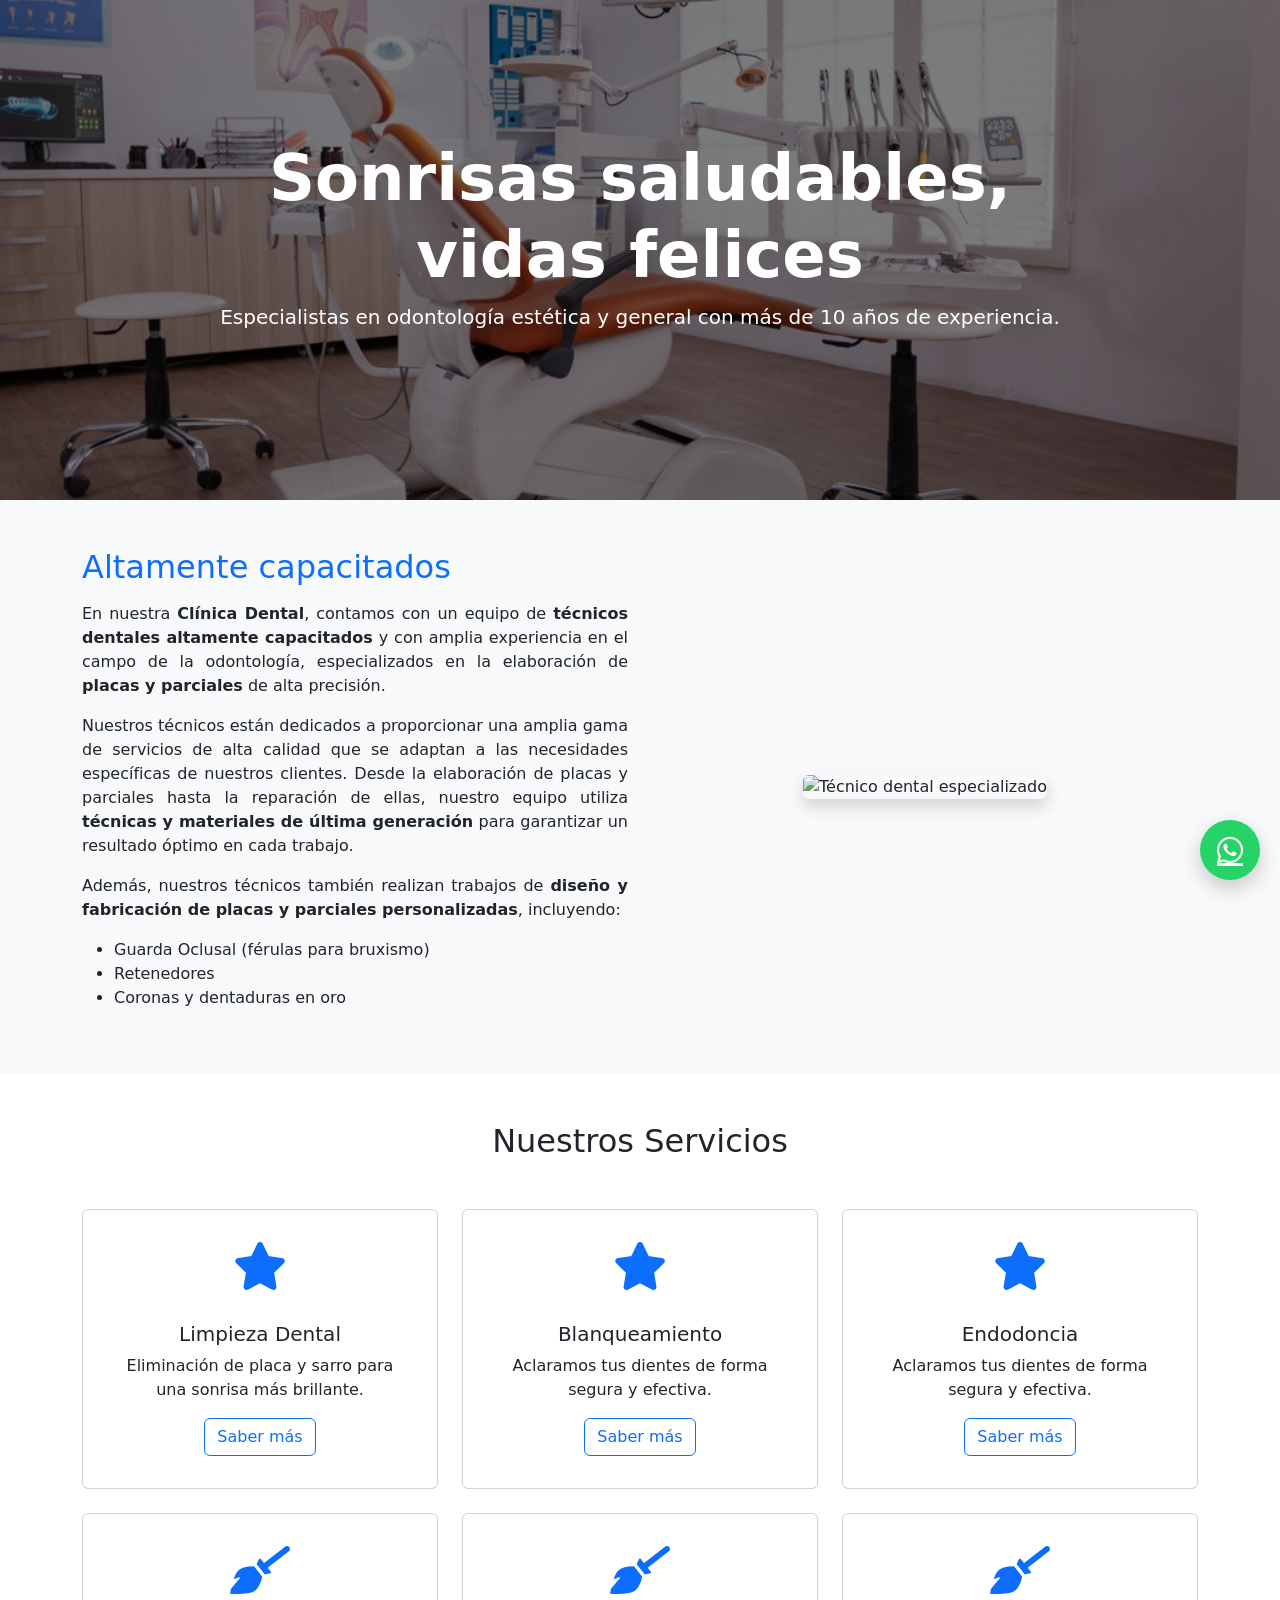
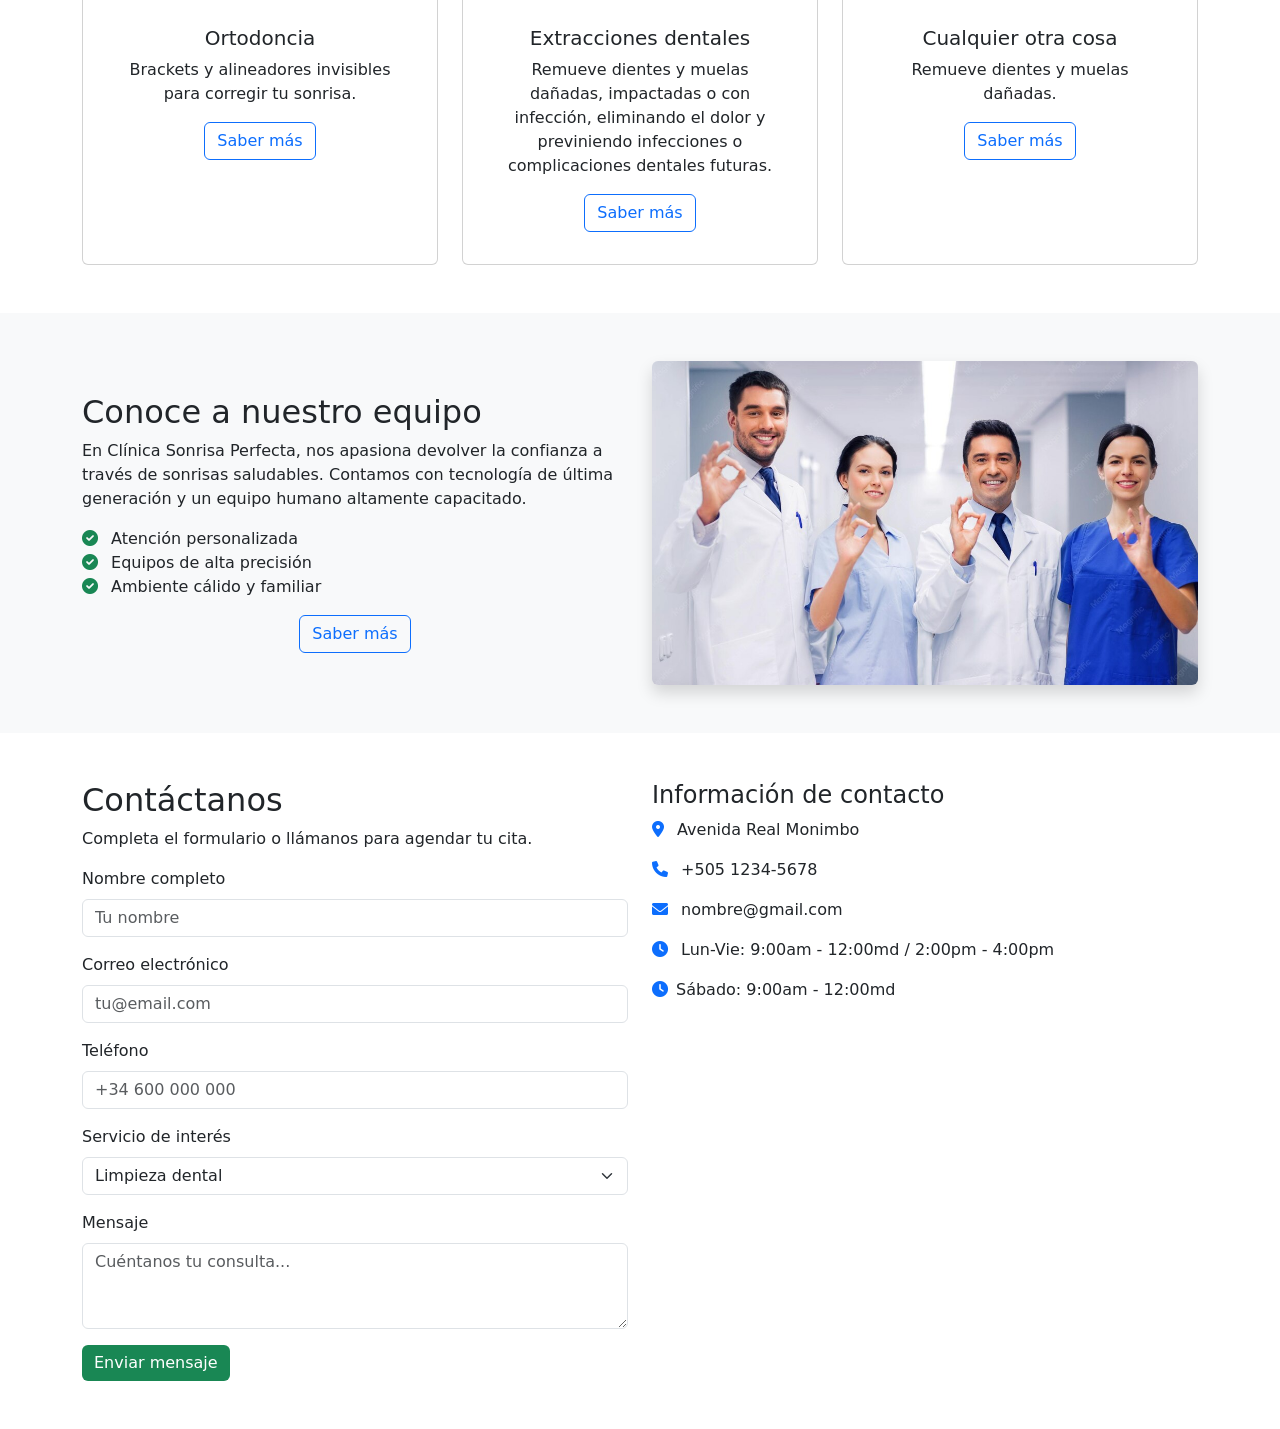
==== index.html @ 089aaba7 "Refactor BASE URL logic and add index.html file for main page structure" ====
<!DOCTYPE html>
<html lang="es">
<head>
    <meta charset="UTF-8" />
    <meta name="viewport" content="width=device-width, initial-scale=1.0" />
    <title>Clínica Dental Sonrisa Perfecta</title>
    <!-- Bootstrap 5 CSS -->
    <link href="https://cdn.jsdelivr.net/npm/bootstrap@5.3.0-alpha1/dist/css/bootstrap.min.css" rel="stylesheet" />
    <!-- Font Awesome (íconos) -->
    <link rel="stylesheet" href="https://cdnjs.cloudflare.com/ajax/libs/font-awesome/6.0.0/css/all.min.css" />
    <!-- Estilos personalizados -->
    <link rel="stylesheet" href="../assets/css/style.css">
    <script src="../assets/js/load-components.js"></script>
</head>
<body>

    <!-- ===== NAVBAR ===== -->
   <div id="navbar"></div>

    <!-- ===== HERO ===== -->
    <section class="hero text-center position-relative" style="
    background-image: url('../assets/img/banner2.jpg'); 
    background-size: cover; 
    background-position: center; 
    background-repeat: no-repeat; 
    padding: 140px 0;
    min-height: 500px;
">
    <!-- Overlay oscuro para que el texto se vea mejor -->
    <div class="position-absolute top-0 start-0 w-100 h-100" style="
        background: rgba(0, 0, 0, 0.5); 
        z-index: 1;
    "></div>
    
    <!-- Contenido (por encima del overlay) -->
    <div class="container position-relative" style="z-index: 2;">
        <h1 class="display-3 fw-bold text-white">Sonrisas saludables, <br>vidas felices</h1>
        <p class="lead text-white">Especialistas en odontología estética y general con más de 10 años de experiencia.</p>

        </div>
    </div>
</section>

   <section id="descripcion" class="py-5 bg-light">
    <div class="container">
        <div class="row align-items-center g-4">
            <!-- Columna izquierda: Descripción -->
            <div class="col-md-6">
                <h2 class="text-primary mb-3">Altamente capacitados</h2>
                <p style="text-align: justify;">
                    En nuestra <strong>Clínica Dental</strong>, contamos con un equipo de 
                    <strong>técnicos dentales altamente capacitados</strong> y con amplia experiencia 
                    en el campo de la odontología, especializados en la elaboración de 
                    <strong>placas y parciales</strong> de alta precisión.
                </p>
                <p style="text-align: justify;">
                    Nuestros técnicos están dedicados a proporcionar una amplia gama de servicios de alta calidad 
                    que se adaptan a las necesidades específicas de nuestros clientes. Desde la elaboración de 
                    placas y parciales hasta la reparación de ellas, nuestro equipo utiliza 
                    <strong>técnicas y materiales de última generación</strong> para garantizar un resultado óptimo 
                    en cada trabajo.
                </p>
                <p style="text-align: justify;">
                    Además, nuestros técnicos también realizan trabajos de <strong>diseño y fabricación de placas y 
                    parciales personalizadas</strong>, incluyendo:
                </p>
                <ul>
                    <li>Guarda Oclusal (férulas para bruxismo)</li>
                    <li>Retenedores</li>
                    <li>Coronas y dentaduras en oro</li>
                </ul>
            </div>

            <!-- Columna derecha: Imagen -->
            <div class="col-md-6 text-center">
                <img src="../assets/img/descripcion.jpg" 
                     class="img-fluid rounded shadow" 
                     alt="Técnico dental especializado" />
            </div>
        </div>
    </div>
</section>

    <!-- ===== SERVICIOS ===== -->
    <section id="servicios" class="py-5">
        <div class="container">
            <h2 class="text-center mb-5">Nuestros Servicios</h2>
            <div class="row g-4">
                <!-- Tarjeta 1 -->
                <div class="col-md-4">
                    <div class="card card-service h-100 text-center p-3">
                        <i class="fas fa-star fa-3x text-primary my-3"></i>
                        <div class="card-body">
                            <h5 class="card-title">Limpieza Dental</h5>
                            <p class="card-text">Eliminación de placa y sarro para una sonrisa más brillante.</p>
                            <a href="servicios/limpiezaDental.html" class="btn btn-outline-primary">Saber más</a>
                        </div>
                    </div>
                </div>
                <!-- Tarjeta 2 -->
                <div class="col-md-4">
                    <div class="card card-service h-100 text-center p-3">
                        <i class="fas fa-star fa-3x text-primary my-3"></i>
                        <div class="card-body">
                            <h5 class="card-title">Blanqueamiento</h5>
                            <p class="card-text">Aclaramos tus dientes de forma segura y efectiva.</p>
                            <a href="servicios/blanqueamiento.html" class="btn btn-outline-primary">Saber más</a>
                        </div>
                    </div>
                </div>

                <div class="col-md-4">
                    <div class="card card-service h-100 text-center p-3">
                        <i class="fas fa-star fa-3x text-primary my-3"></i>
                        <div class="card-body">
                            <h5 class="card-title">Endodoncia</h5>
                            <p class="card-text">Aclaramos tus dientes de forma segura y efectiva.</p>
                            <a href="servicios/endodoncia.html" class="btn btn-outline-primary">Saber más</a>
                        </div>
                    </div>
                </div>
                <!-- Tarjeta 3 -->
                <div class="col-md-4">
                    <div class="card card-service h-100 text-center p-3">
                        <i class="fas fa-broom fa-3x text-primary my-3"></i>
                        <div class="card-body">
                            <h5 class="card-title">Ortodoncia</h5>
                            <p class="card-text">Brackets y alineadores invisibles para corregir tu sonrisa.</p>
                            <a href="servicios/ortodoncia.html" class="btn btn-outline-primary">Saber más</a>
                        </div>
                    </div>
                </div>
                <!-- Puedes agregar más tarjetas (implantes, endodoncia, etc.) -->
                 <div class="col-md-4">
                    <div class="card card-service h-100 text-center p-3">
                        <i class="fas fa-broom fa-3x text-primary my-3"></i>
                        <div class="card-body">
                            <h5 class="card-title">Extracciones dentales</h5>
                            <p class="card-text">Remueve dientes y muelas dañadas, impactadas o con infección, eliminando el dolor y previniendo infecciones o complicaciones dentales futuras.</p>
                            <a href="#" class="btn btn-outline-primary">Saber más</a>
                        </div>
                    </div>
                </div>

                <div class="col-md-4">
                    <div class="card card-service h-100 text-center p-3">
                        <i class="fas fa-broom fa-3x text-primary my-3"></i>
                        <div class="card-body">
                            <h5 class="card-title">Cualquier otra cosa</h5>
                            <p class="card-text">Remueve dientes y muelas dañadas.</p>
                            <a href="#" class="btn btn-outline-primary">Saber más</a>
                        </div>
                    </div>
                </div>
            </div>
        </div>
    </section>

    <!-- ===== SOBRE NOSOTROS ===== -->
    <section id="nosotros" class="py-5 bg-light">
        <div class="container">
            <div class="row align-items-center">
                <div class="col-md-6">
                    <h2>Conoce a nuestro equipo</h2>
                    <p>En Clínica Sonrisa Perfecta, nos apasiona devolver la confianza a través de sonrisas saludables. Contamos con tecnología de última generación y un equipo humano altamente capacitado.</p>
                    <ul class="list-unstyled">
                        <li><i class="fas fa-check-circle text-success me-2"></i> Atención personalizada</li>
                        <li><i class="fas fa-check-circle text-success me-2"></i> Equipos de alta precisión</li>
                        <li><i class="fas fa-check-circle text-success me-2"></i> Ambiente cálido y familiar</li>
                    </ul>
                    
                    <div class="text-center">
                        <a href="nosotros/nosotros.html" class="btn btn-outline-primary">Saber más</a>
                    </div>   
                    
                </div>
                <div class="col-md-6">
                    <img src="../assets/img/Dentis team.jpg" class="img-fluid rounded shadow" alt="Equipo dental" />
                </div>
            </div>
        </div>
    </section>



    <!-- ===== CONTACTO Y CITAS ===== -->
    <section id="contacto" class="py-5">
        <div class="container">
            <div class="row">
                <div class="col-md-6">
                    <h2>Contáctanos</h2>
                    <p>Completa el formulario o llámanos para agendar tu cita.</p>
                    <form>
                        <div class="mb-3">
                            <label for="nombre" class="form-label">Nombre completo</label>
                            <input type="text" class="form-control" id="nombre" placeholder="Tu nombre" />
                        </div>
                        <div class="mb-3">
                            <label for="email" class="form-label">Correo electrónico</label>
                            <input type="email" class="form-control" id="email" placeholder="tu@email.com" />
                        </div>
                        <div class="mb-3">
                            <label for="telefono" class="form-label">Teléfono</label>
                            <input type="tel" class="form-control" id="telefono" placeholder="+34 600 000 000" />
                        </div>
                        <div class="mb-3">
                            <label for="servicio" class="form-label">Servicio de interés</label>
                            <select class="form-select" id="servicio">
                                <option>Limpieza dental</option>
                                <option>Blanqueamiento</option>
                                <option>Ortodoncia</option>
                                <option>Implantes</option>
                                <option>Otro</option>
                            </select>
                        </div>
                        <div class="mb-3">
                            <label for="mensaje" class="form-label">Mensaje</label>
                            <textarea class="form-control" id="mensaje" rows="3" placeholder="Cuéntanos tu consulta..."></textarea>
                        </div>
                        <button type="submit" class="btn btn-primary-custom">Enviar mensaje</button>
                    </form>
                </div>
                <div class="col-md-6">
                    <h4>Información de contacto</h4>
                    <p><i class="fas fa-map-marker-alt text-primary me-2"></i> Avenida Real Monimbo</p>
                    <p><i class="fas fa-phone text-primary me-2"></i> +505 1234-5678</p>
                    <p><i class="fas fa-envelope text-primary me-2"></i> nombre@gmail.com</p>
                    <p><i class="fas fa-clock text-primary me-2"></i> Lun-Vie: 9:00am - 12:00md / 2:00pm - 4:00pm</p>
                    <p><i class="fas fa-clock text-primary me-2"></i>Sábado: 9:00am - 12:00md</p>

                    <iframe 
                        src="https://www.google.com/maps/embed?pb=!1m18!1m12!1m3!1d3866.456789!2d-86.0940807!3d11.9674474!2m3!1f0!2f0!3f0!3m2!1i1024!2i768!4f13.1!3m3!1m2!1s0x8f74061d793049f9%3A0xfe5d6427e24a4baa!2sThe%20Tiangue%20Of%20Monimbo!5e0!3m2!1ses!2sni!4v1690000000000" 
                        width="100%" 
                        height="250" 
                        style="border:0;" 
                        allowfullscreen="" 
                        loading="lazy">
                    </iframe>
                </div>
            </div>
        </div>
    </section>

    <!-- ===== FOOTER ===== -->
    <div id="footer"></div>

   <a href="https://wa.me/50512345678" class="whatsapp-float" target="_blank" rel="noopener noreferrer" aria-label="Escribir por WhatsApp">
        <i class="fab fa-whatsapp"></i>
    </a>

    <!-- Cargamos los componentes -->
     <script src="../assets/js/load-components.js"></script>

    <!-- Bootstrap JS -->
    <script src="https://cdn.jsdelivr.net/npm/bootstrap@5.3.0-alpha1/dist/js/bootstrap.bundle.min.js"></script>
</body>

<!-- http://localhost/clinica_dental/html/index.html -->
</html>
---- assets/css/style.css ----
:root {
            --primary: #0d6efd;
            --secondary: #198754;
            --light-bg: #f8f9fa;
        }
        body {
            margin: 0;
            display: flex;
            flex-direction: column;
            min-height: 100vh;
        }
        main {
            flex: 1;
        }
        .btn-primary-custom {
            background-color: var(--secondary);
            color: #fff;
            border: none;
        }
        .btn-primary-custom:hover {
            background-color: #146c43;
            color: #fff;
        }
        .hero {
            background: linear-gradient(135deg, #e3f2fd, #bbdefb);
            padding: 80px 0;
        }
        .card-service {
            transition: transform 0.3s;
        }
        .card-service:hover {
            transform: translateY(-8px);
            box-shadow: 0 10px 20px rgba(0,0,0,0.1);
        }
        .testimonial-card {
            background: #fff;
            border-left: 5px solid var(--secondary);
        }
        footer {
            background: #0d6efd;
            color: #fff;
        }
        footer a {
            color: #fff;
            text-decoration: none;
        }
        footer a:hover {
            text-decoration: underline;
        }

        .whatsapp-float {
            position: fixed;
            right: 20px;
            bottom: 20px;
            width: 60px;
            height: 60px;
            background-color: #25d366;
            color: #fff;
            border-radius: 50%;
            display: flex;
            align-items: center;
            justify-content: center;
            font-size: 30px;
            box-shadow: 0 8px 20px rgba(0, 0, 0, 0.2);
            z-index: 9999;
            transition: transform 0.3s ease, box-shadow 0.3s ease;
        }

        .whatsapp-float:hover {
            color: #fff;
            transform: scale(1.08);
            box-shadow: 0 10px 25px rgba(0, 0, 0, 0.25);
        }

        @media (max-width: 576px) {
            .whatsapp-float {
                width: 55px;
                height: 55px;
                right: 15px;
                bottom: 15px;
                font-size: 26px;
            }
        }

          .hover-text-primary:hover {
        color: #0d6efd !important;
    }
    .hover-text-info:hover {
        color: #0dcaf0 !important;
    }
    .hover-opacity-100:hover {
        opacity: 1 !important;
    }
    .opacity-75 {
        opacity: 0.75;
    }

    @media (min-width: 992px){

    .navbar .dropdown:hover .dropdown-menu{

        display:block;
        margin-top:0;

    }

}
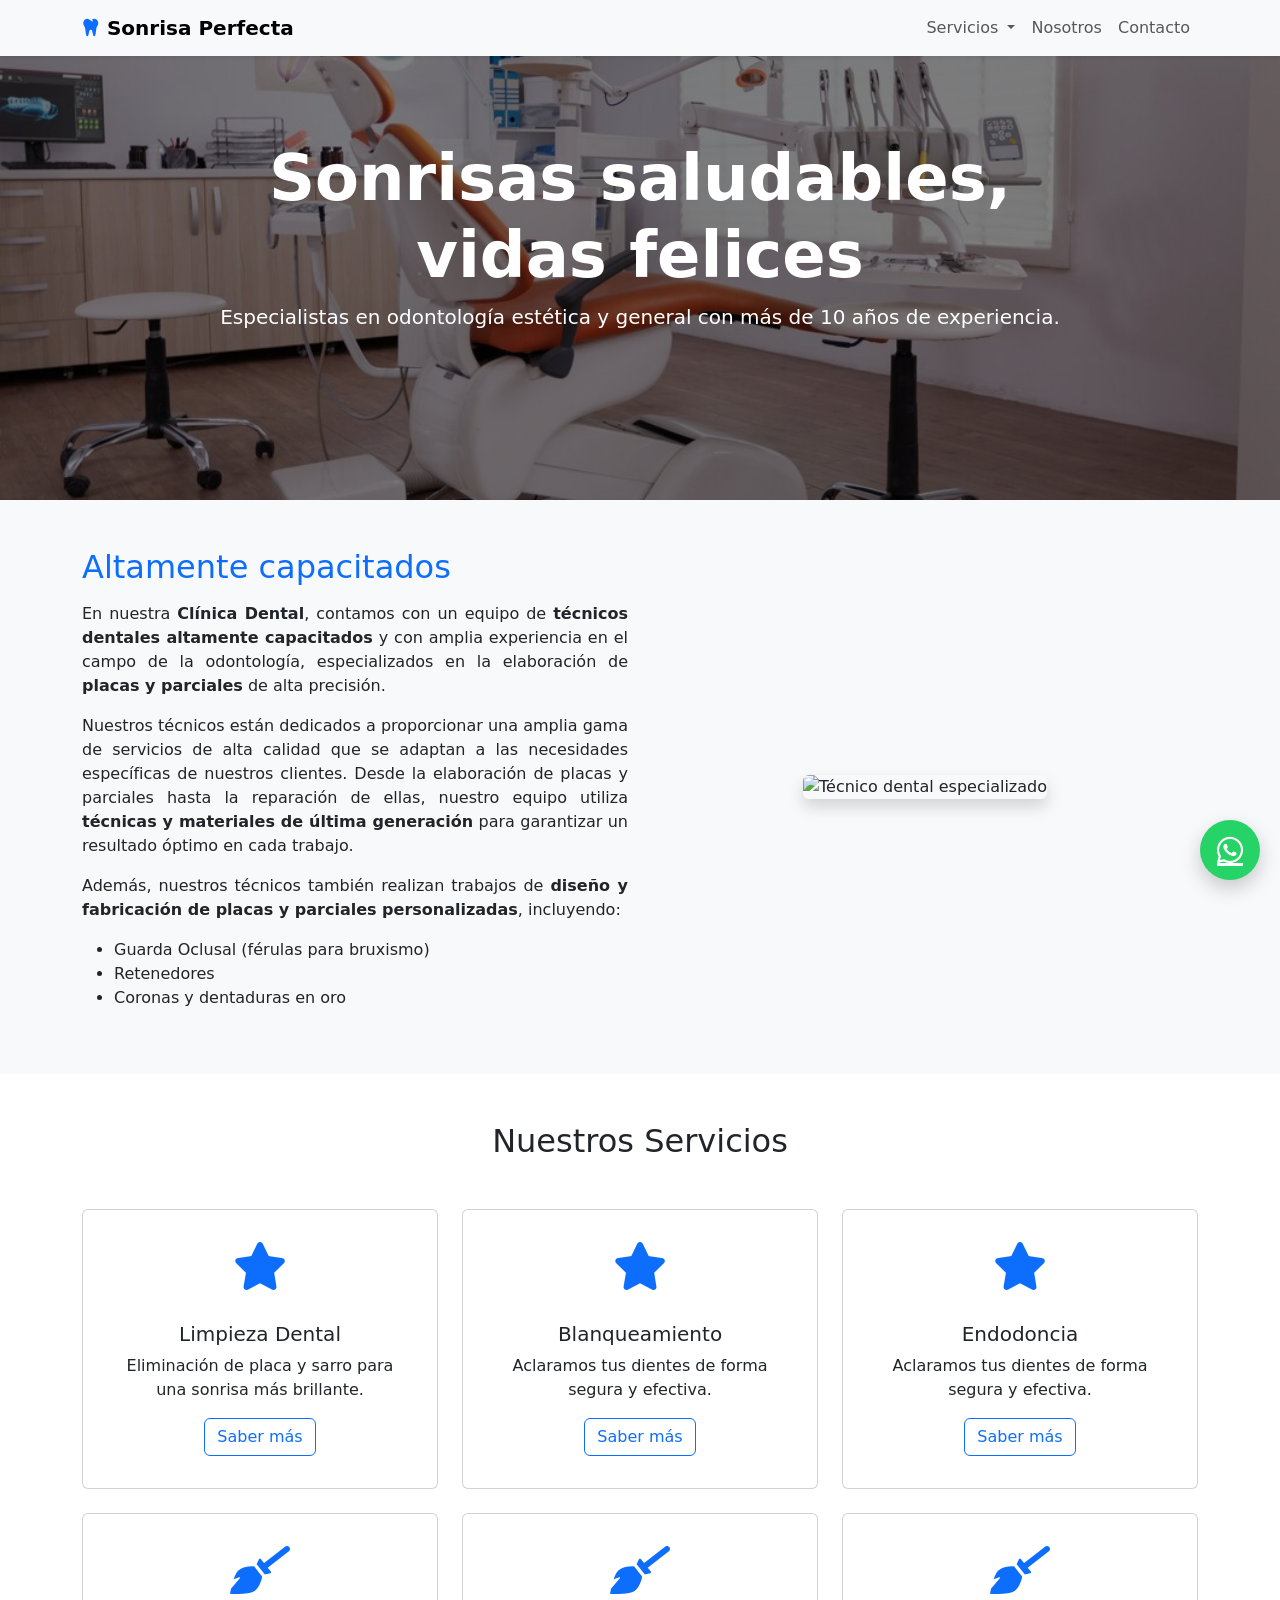
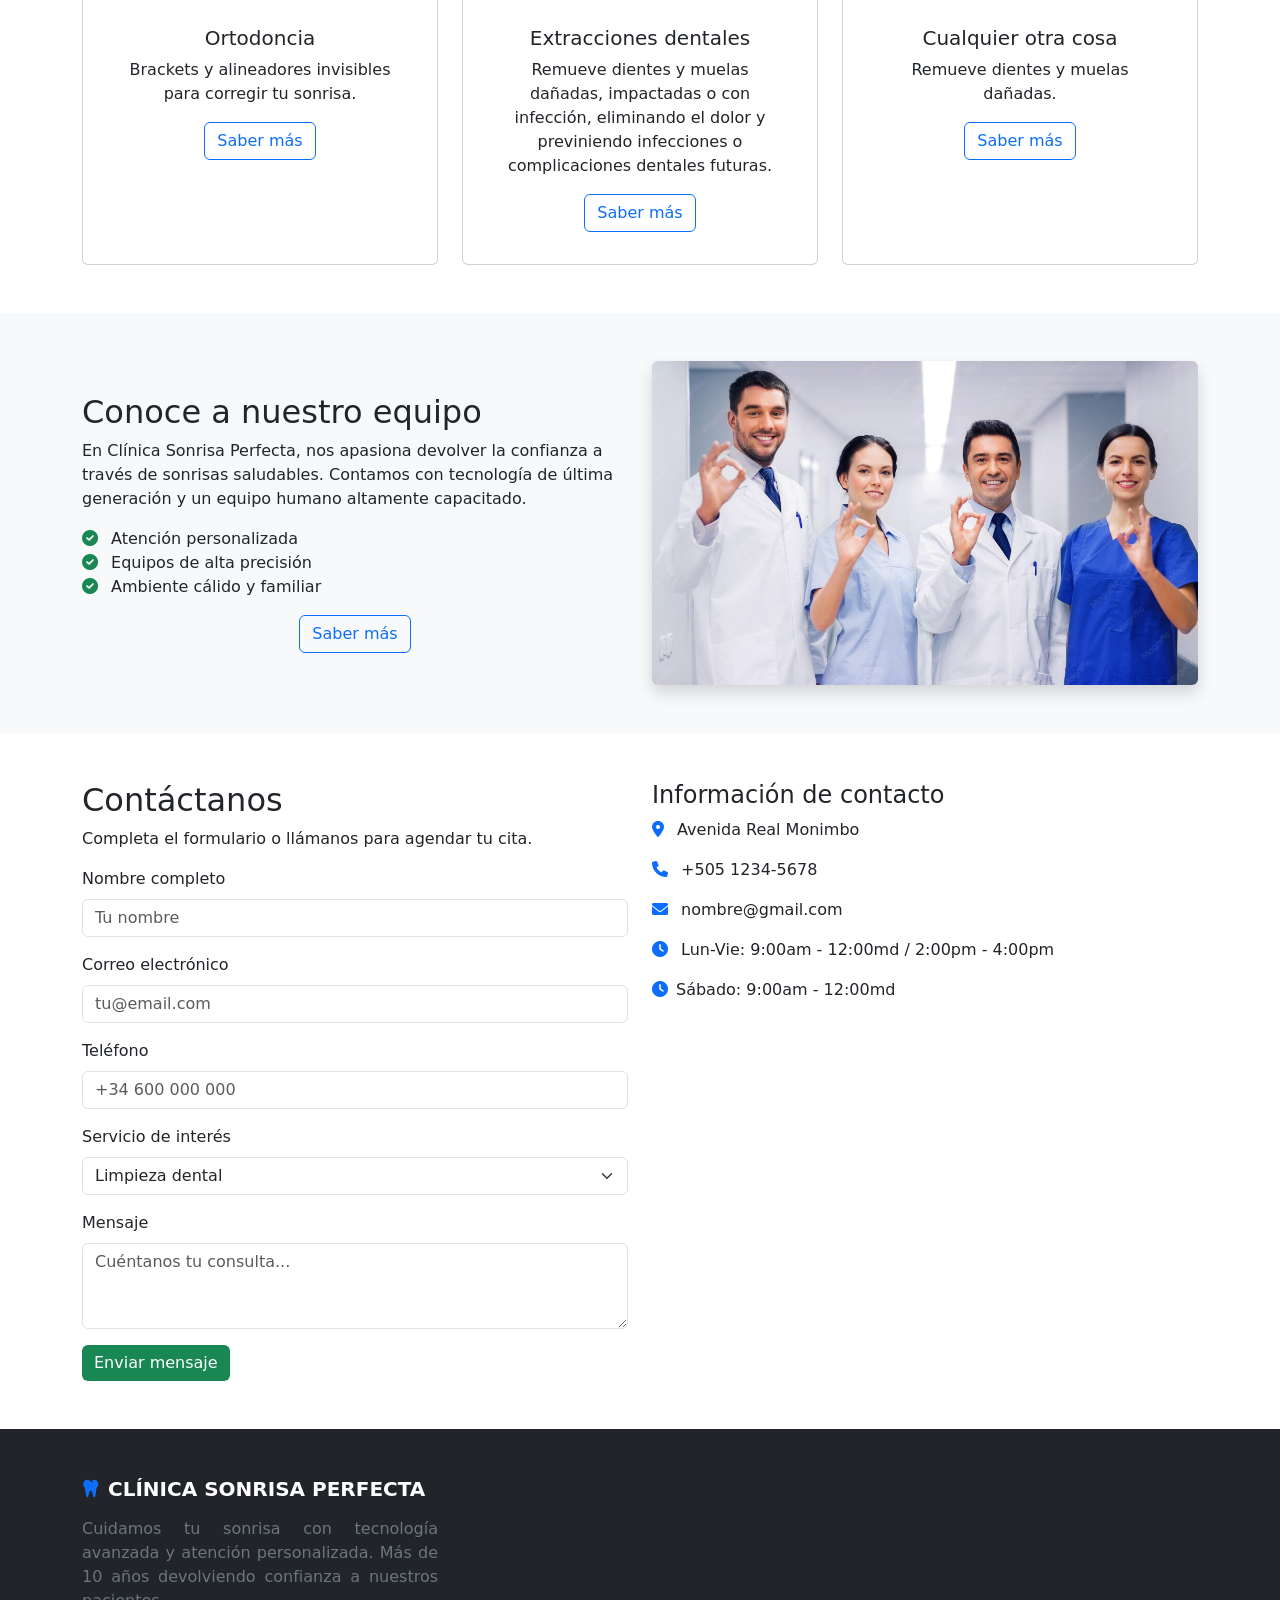
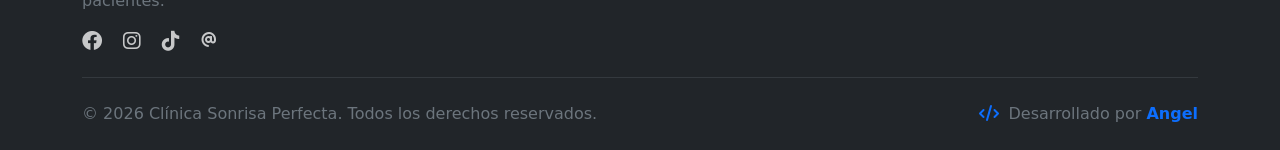
==== commit 890c9a9b: "Refactor project structure by removing old components and adding new dynamic navbar and footer" ====
--- a/index.html
+++ b/index.html
@@ -9,8 +9,8 @@
     <!-- Font Awesome (íconos) -->
     <link rel="stylesheet" href="https://cdnjs.cloudflare.com/ajax/libs/font-awesome/6.0.0/css/all.min.css" />
     <!-- Estilos personalizados -->
-    <link rel="stylesheet" href="../assets/css/style.css">
-    <script src="../assets/js/load-components.js"></script>
+    <link rel="stylesheet" href="assets/css/style.css">
+    
 </head>
 <body>
 
@@ -19,7 +19,7 @@
 
     <!-- ===== HERO ===== -->
     <section class="hero text-center position-relative" style="
-    background-image: url('../assets/img/banner2.jpg'); 
+    background-image: url('assets/img/banner2.jpg'); 
     background-size: cover; 
     background-position: center; 
     background-repeat: no-repeat; 
@@ -73,7 +73,7 @@
 
             <!-- Columna derecha: Imagen -->
             <div class="col-md-6 text-center">
-                <img src="../assets/img/descripcion.jpg" 
+                <img src="assets/img/descripcion.jpg" 
                      class="img-fluid rounded shadow" 
                      alt="Técnico dental especializado" />
             </div>
@@ -93,7 +93,7 @@
                         <div class="card-body">
                             <h5 class="card-title">Limpieza Dental</h5>
                             <p class="card-text">Eliminación de placa y sarro para una sonrisa más brillante.</p>
-                            <a href="servicios/limpiezaDental.html" class="btn btn-outline-primary">Saber más</a>
+                            <a href="html/servicios/limpiezaDental.html" class="btn btn-outline-primary">Saber más</a>
                         </div>
                     </div>
                 </div>
@@ -104,7 +104,7 @@
                         <div class="card-body">
                             <h5 class="card-title">Blanqueamiento</h5>
                             <p class="card-text">Aclaramos tus dientes de forma segura y efectiva.</p>
-                            <a href="servicios/blanqueamiento.html" class="btn btn-outline-primary">Saber más</a>
+                            <a href="html/servicios/blanqueamiento.html" class="btn btn-outline-primary">Saber más</a>
                         </div>
                     </div>
                 </div>
@@ -115,7 +115,7 @@
                         <div class="card-body">
                             <h5 class="card-title">Endodoncia</h5>
                             <p class="card-text">Aclaramos tus dientes de forma segura y efectiva.</p>
-                            <a href="servicios/endodoncia.html" class="btn btn-outline-primary">Saber más</a>
+                            <a href="html/servicios/endodoncia.html" class="btn btn-outline-primary">Saber más</a>
                         </div>
                     </div>
                 </div>
@@ -126,7 +126,7 @@
                         <div class="card-body">
                             <h5 class="card-title">Ortodoncia</h5>
                             <p class="card-text">Brackets y alineadores invisibles para corregir tu sonrisa.</p>
-                            <a href="servicios/ortodoncia.html" class="btn btn-outline-primary">Saber más</a>
+                            <a href="html/servicios/ortodoncia.html" class="btn btn-outline-primary">Saber más</a>
                         </div>
                     </div>
                 </div>
@@ -170,12 +170,12 @@
                     </ul>
                     
                     <div class="text-center">
-                        <a href="nosotros/nosotros.html" class="btn btn-outline-primary">Saber más</a>
+                        <a href="html/nosotros/nosotros.html" class="btn btn-outline-primary">Saber más</a>
                     </div>   
                     
                 </div>
                 <div class="col-md-6">
-                    <img src="../assets/img/Dentis team.jpg" class="img-fluid rounded shadow" alt="Equipo dental" />
+                    <img src="assets/img/Dentis team.jpg" class="img-fluid rounded shadow" alt="Equipo dental" />
                 </div>
             </div>
         </div>
@@ -240,20 +240,17 @@
             </div>
         </div>
     </section>
-
     <!-- ===== FOOTER ===== -->
     <div id="footer"></div>
 
    <a href="https://wa.me/50512345678" class="whatsapp-float" target="_blank" rel="noopener noreferrer" aria-label="Escribir por WhatsApp">
         <i class="fab fa-whatsapp"></i>
     </a>
-
-    <!-- Cargamos los componentes -->
-     <script src="../assets/js/load-components.js"></script>
-
     <!-- Bootstrap JS -->
     <script src="https://cdn.jsdelivr.net/npm/bootstrap@5.3.0-alpha1/dist/js/bootstrap.bundle.min.js"></script>
+
+    <script src="assets/js/layout.js"></script>
 </body>
 
-<!-- http://localhost/clinica_dental/html/index.html -->
+<!-- http://localhost/clinica_dental/html/index.html --->
 </html>
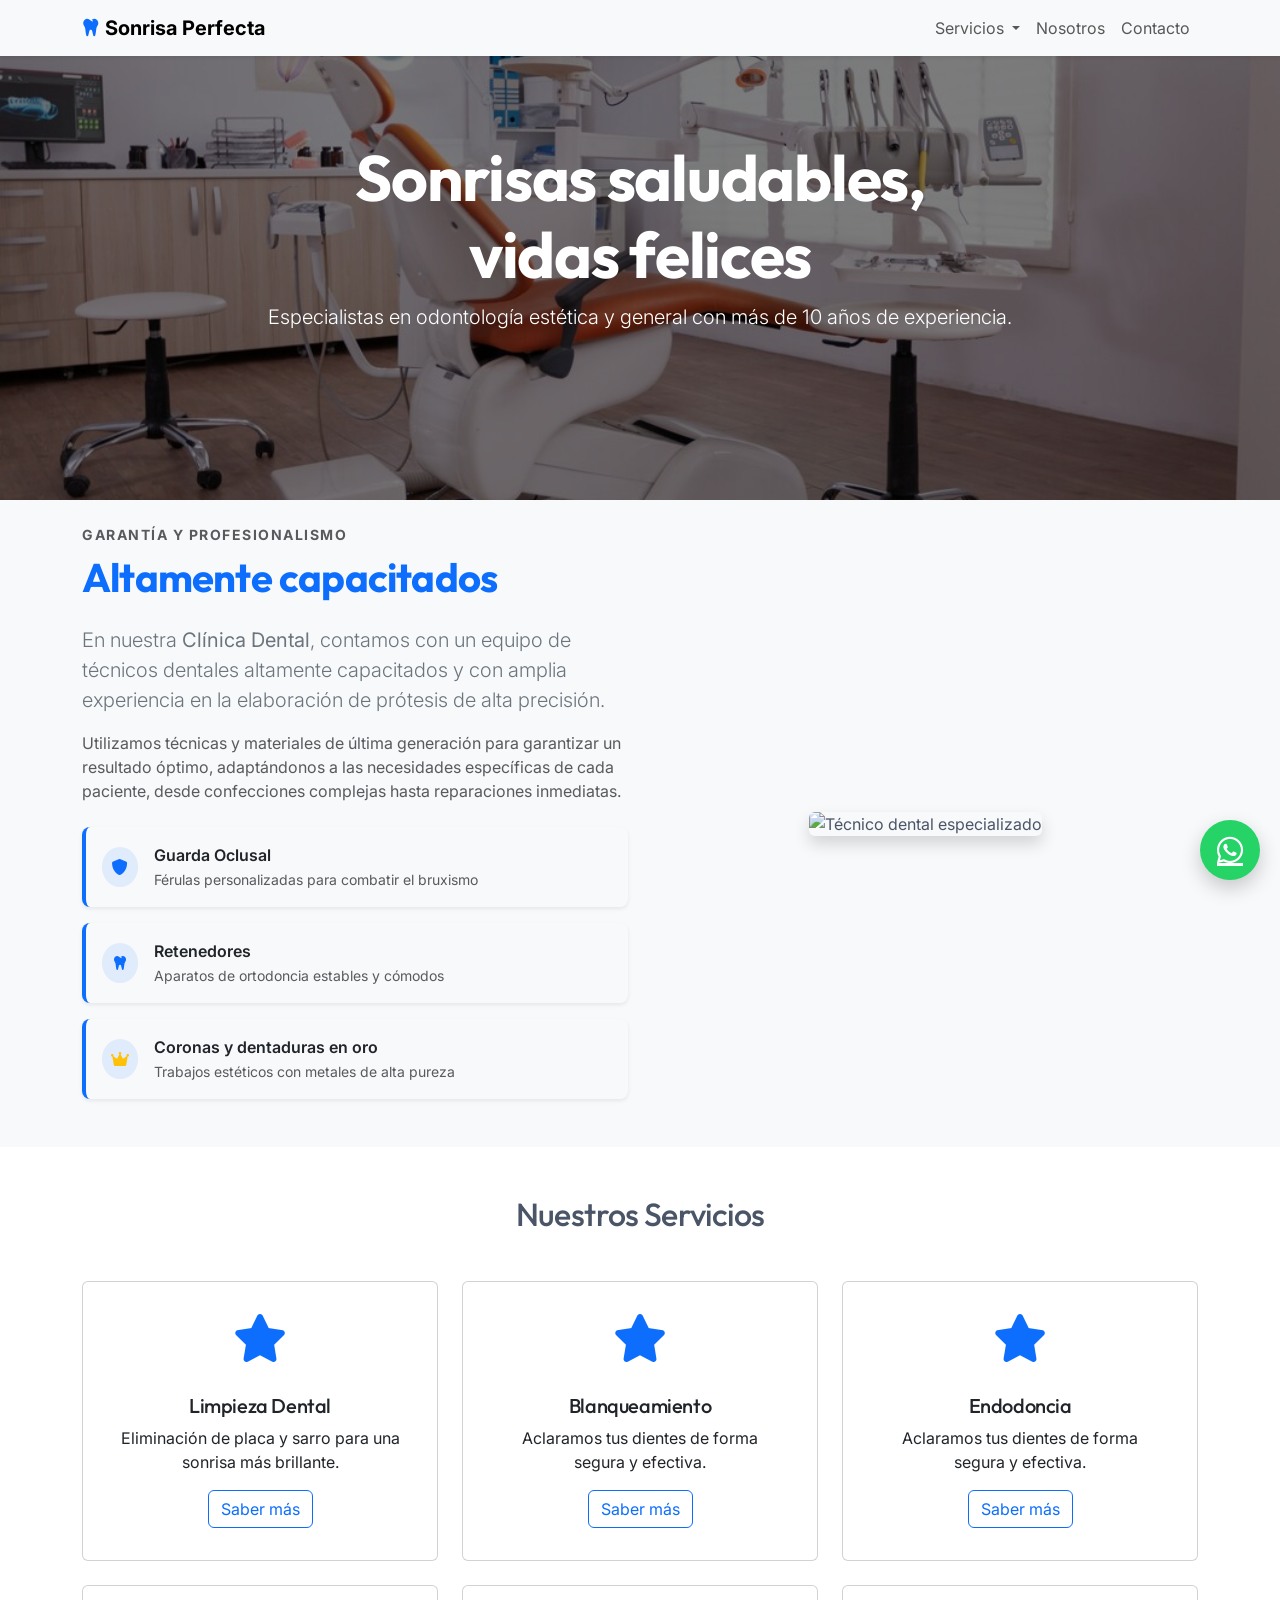
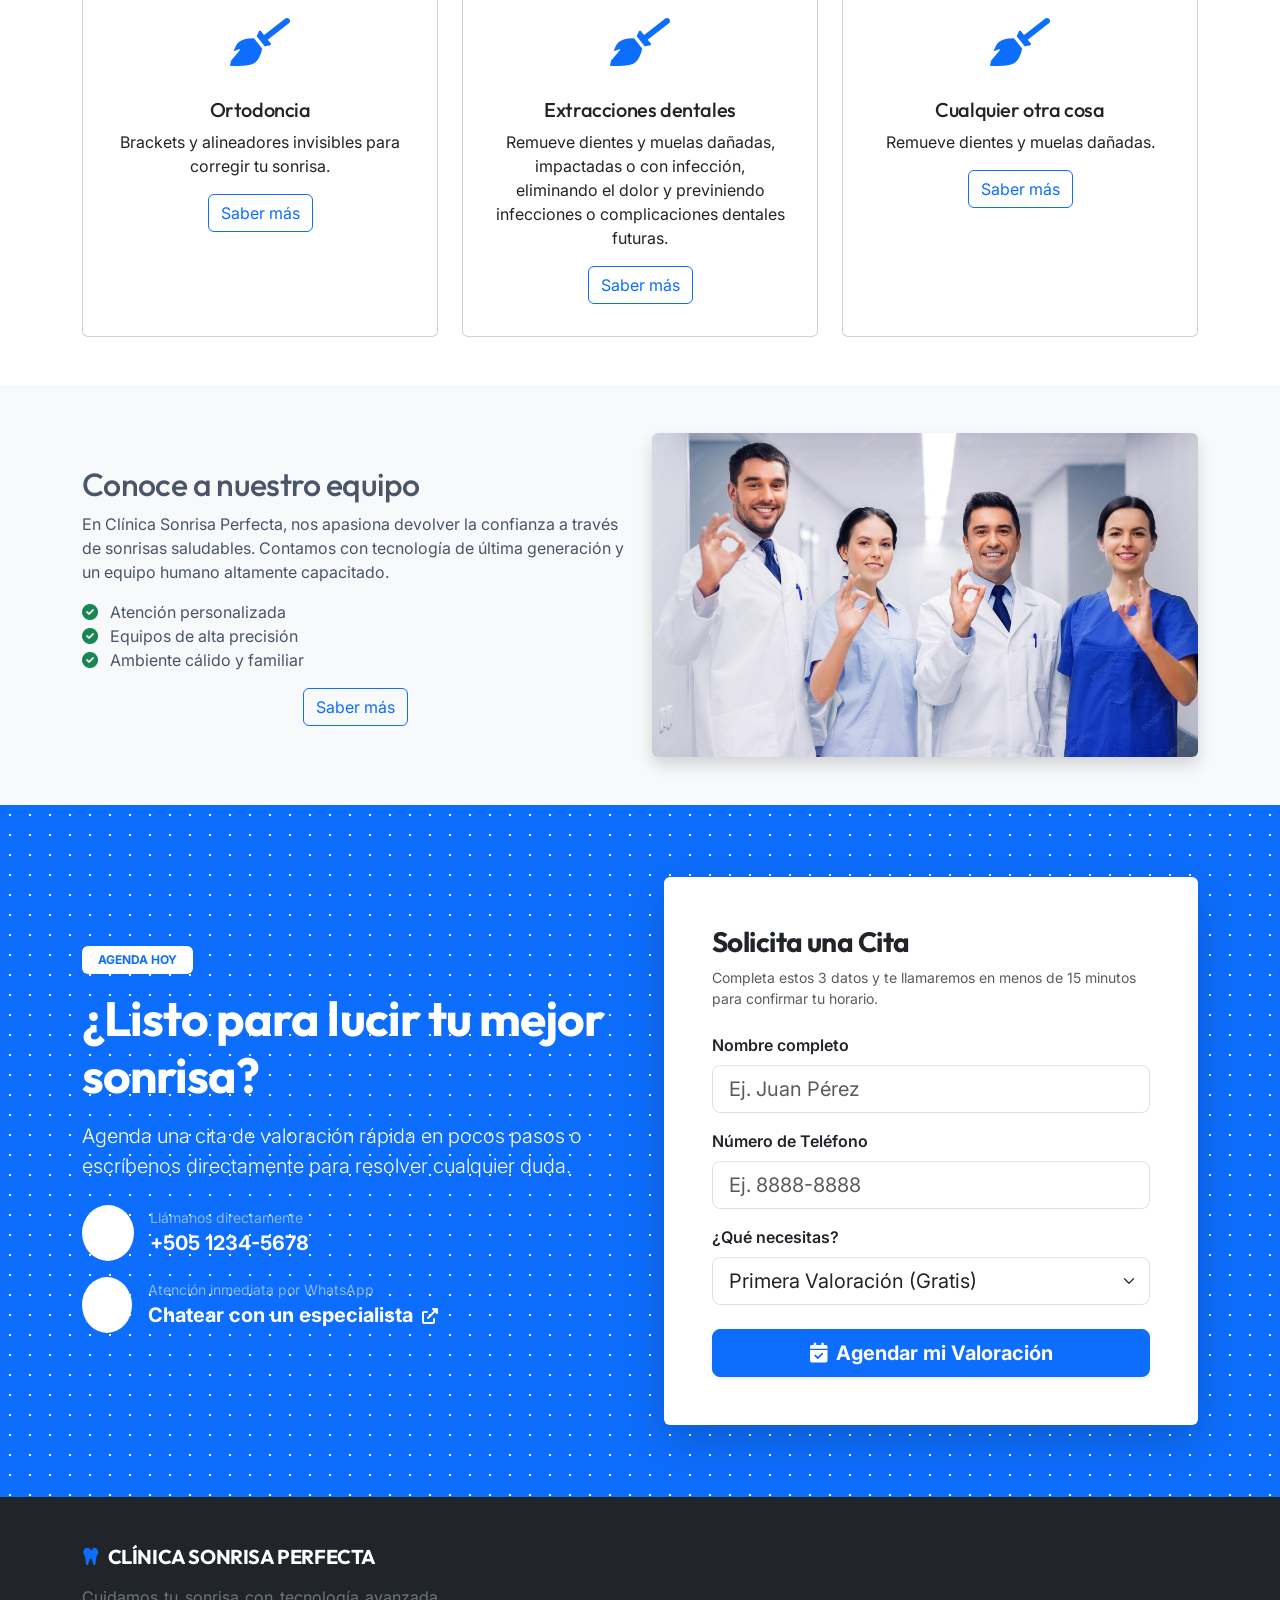
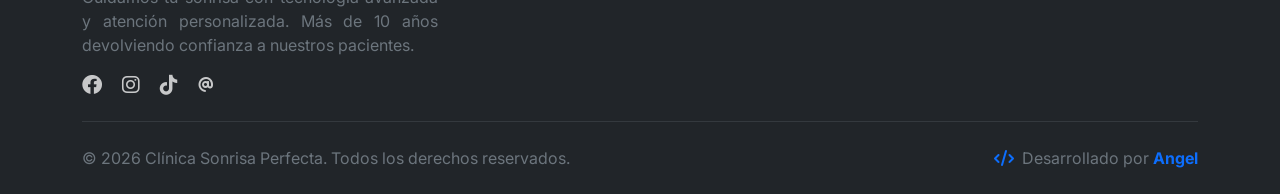
==== commit cb61b823: "Refactor code structure for improved readability and maintainability" ====
--- a/index.html
+++ b/index.html
@@ -10,6 +10,11 @@
     <link rel="stylesheet" href="https://cdnjs.cloudflare.com/ajax/libs/font-awesome/6.0.0/css/all.min.css" />
     <!-- Estilos personalizados -->
     <link rel="stylesheet" href="assets/css/style.css">
+
+    <!-- Cargar Google Fonts (Outfit para títulos y Inter para lectura cómoda) -->
+<link rel="preconnect" href="https://fonts.googleapis.com">
+<link rel="preconnect" href="https://fonts.gstatic.com" crossorigin>
+<link href="https://fonts.googleapis.com/css2?family=Inter:wght@400;500;600&family=Outfit:wght@500;700;800&display=swap" rel="stylesheet">
     
 </head>
 <body>
@@ -45,31 +50,64 @@
     <div class="container">
         <div class="row align-items-center g-4">
             <!-- Columna izquierda: Descripción -->
-            <div class="col-md-6">
-                <h2 class="text-primary mb-3">Altamente capacitados</h2>
-                <p style="text-align: justify;">
-                    En nuestra <strong>Clínica Dental</strong>, contamos con un equipo de 
-                    <strong>técnicos dentales altamente capacitados</strong> y con amplia experiencia 
-                    en el campo de la odontología, especializados en la elaboración de 
-                    <strong>placas y parciales</strong> de alta precisión.
-                </p>
-                <p style="text-align: justify;">
-                    Nuestros técnicos están dedicados a proporcionar una amplia gama de servicios de alta calidad 
-                    que se adaptan a las necesidades específicas de nuestros clientes. Desde la elaboración de 
-                    placas y parciales hasta la reparación de ellas, nuestro equipo utiliza 
-                    <strong>técnicas y materiales de última generación</strong> para garantizar un resultado óptimo 
-                    en cada trabajo.
-                </p>
-                <p style="text-align: justify;">
-                    Además, nuestros técnicos también realizan trabajos de <strong>diseño y fabricación de placas y 
-                    parciales personalizadas</strong>, incluyendo:
-                </p>
-                <ul>
-                    <li>Guarda Oclusal (férulas para bruxismo)</li>
-                    <li>Retenedores</li>
-                    <li>Coronas y dentaduras en oro</li>
-                </ul>
-            </div>
+            <div class="col-lg-6 my-auto">
+    <!-- Subtítulo pequeño decorativo -->
+    <span class="text-uppercase tracking-wider text-muted small fw-bold d-block mb-2" style="letter-spacing: 1.5px;">
+        Garantía y Profesionalismo
+    </span>
+    <h2 class="display-6 fw-bold text-primary mb-4">Altamente capacitados</h2>
+    
+    <!-- Párrafo introductorio con clase "lead" para destacar -->
+    <p class="lead text-secondary mb-3">
+        En nuestra <strong>Clínica Dental</strong>, contamos con un equipo de técnicos dentales altamente capacitados y con amplia experiencia en la elaboración de prótesis de alta precisión.
+    </p>
+    
+    <p class="text-muted mb-4">
+        Utilizamos técnicas y materiales de última generación para garantizar un resultado óptimo, adaptándonos a las necesidades específicas de cada paciente, desde confecciones complejas hasta reparaciones inmediatas.
+    </p>
+
+    <!-- Lista transformada en mini-tarjetas elegantes -->
+    <div class="row g-3">
+        <!-- Item 1 -->
+        <div class="col-md-12">
+            <div class="d-flex align-items-center p-3 bg-light rounded-3 border-start border-primary border-4 shadow-sm">
+                <div class="bg-primary bg-opacity-10 p-2 rounded-circle me-3 text-primary">
+                    <i class="fas fa-shield-alt fa-fw"></i>
+                </div>
+                <div>
+                    <span class="fw-semibold text-dark d-block">Guarda Oclusal</span>
+                    <small class="text-muted">Férulas personalizadas para combatir el bruxismo</small>
+                </div>
+            </div>
+        </div>
+        
+        <!-- Item 2 -->
+        <div class="col-md-12">
+            <div class="d-flex align-items-center p-3 bg-light rounded-3 border-start border-primary border-4 shadow-sm">
+                <div class="bg-primary bg-opacity-10 p-2 rounded-circle me-3 text-primary">
+                    <i class="fas fa-tooth fa-fw"></i>
+                </div>
+                <div>
+                    <span class="fw-semibold text-dark d-block">Retenedores</span>
+                    <small class="text-muted">Aparatos de ortodoncia estables y cómodos</small>
+                </div>
+            </div>
+        </div>
+
+        <!-- Item 3 -->
+        <div class="col-md-12">
+            <div class="d-flex align-items-center p-3 bg-light rounded-3 border-start border-primary border-4 shadow-sm">
+                <div class="bg-primary bg-opacity-10 p-2 rounded-circle me-3 text-primary">
+                    <i class="fas fa-crown fa-fw text-warning"></i>
+                </div>
+                <div>
+                    <span class="fw-semibold text-dark d-block">Coronas y dentaduras en oro</span>
+                    <small class="text-muted">Trabajos estéticos con metales de alta pureza</small>
+                </div>
+            </div>
+        </div>
+    </div>
+</div>
 
             <!-- Columna derecha: Imagen -->
             <div class="col-md-6 text-center">
@@ -183,63 +221,75 @@
 
 
 
-    <!-- ===== CONTACTO Y CITAS ===== -->
-    <section id="contacto" class="py-5">
-        <div class="container">
-            <div class="row">
-                <div class="col-md-6">
-                    <h2>Contáctanos</h2>
-                    <p>Completa el formulario o llámanos para agendar tu cita.</p>
+  <!-- ===== CONTACTO RÁPIDO EN EL INDEX ===== -->
+<section id="contacto" class="py-5 bg-primary text-white position-relative overflow-hidden">
+    <!-- Fondo decorativo sutil (opcional) -->
+    <div class="position-absolute top-0 start-0 w-100 h-100 opacity-10" style="background-image: radial-gradient(circle, #fff 10%, transparent 11%); background-size: 20px 20px;"></div>
+    
+    <div class="container py-4 position-relative z-index-1">
+        <div class="row align-items-center g-5">
+            <!-- Texto persuasivo -->
+            <div class="col-lg-6">
+                <span class="badge bg-white text-primary mb-3 px-3 py-2 fw-bold text-uppercase">Agenda hoy</span>
+                <h2 class="display-5 fw-bold mb-3">¿Listo para lucir tu mejor sonrisa?</h2>
+                <p class="lead opacity-90 mb-4">Agenda una cita de valoración rápida en pocos pasos o escríbenos directamente para resolver cualquier duda.</p>
+                
+                <div class="d-flex flex-column gap-3 mb-4">
+                    <div class="d-flex align-items-center">
+                        <div class="bg-white bg-opacity-20 p-3 rounded-circle me-3">
+                            <i class="fas fa-phone-alt fs-5 text-white"></i>
+                        </div>
+                        <div>
+                            <span class="d-block small text-white-50">Llámanos directamente</span>
+                            <strong class="fs-5">+505 1234-5678</strong>
+                        </div>
+                    </div>
+                    <div class="d-flex align-items-center">
+                        <div class="bg-white bg-opacity-20 p-3 rounded-circle me-3">
+                            <i class="fab fa-whatsapp fs-5 text-white"></i>
+                        </div>
+                        <div>
+                            <span class="d-block small text-white-50">Atención inmediata por WhatsApp</span>
+                            <a href="https://wa.me/50512345678" target="_blank" class="text-white fw-bold fs-5 text-decoration-none">Chatear con un especialista <i class="fas fa-external-link-alt ms-1 fs-6"></i></a>
+                        </div>
+                    </div>
+                </div>
+            </div>
+
+            <!-- Formulario Ultra Rápido (Solo conversión directa) -->
+            <div class="col-lg-6">
+                <div class="card border-0 shadow-lg text-dark p-4 p-md-5">
+                    <h3 class="fw-bold mb-2">Solicita una Cita</h3>
+                    <p class="text-muted small mb-4">Completa estos 3 datos y te llamaremos en menos de 15 minutos para confirmar tu horario.</p>
+                    
                     <form>
                         <div class="mb-3">
-                            <label for="nombre" class="form-label">Nombre completo</label>
-                            <input type="text" class="form-control" id="nombre" placeholder="Tu nombre" />
+                            <label for="nombreIndex" class="form-label fw-semibold">Nombre completo</label>
+                            <input type="text" class="form-control form-control-lg" id="nombreIndex" placeholder="Ej. Juan Pérez" required />
                         </div>
                         <div class="mb-3">
-                            <label for="email" class="form-label">Correo electrónico</label>
-                            <input type="email" class="form-control" id="email" placeholder="tu@email.com" />
-                        </div>
-                        <div class="mb-3">
-                            <label for="telefono" class="form-label">Teléfono</label>
-                            <input type="tel" class="form-control" id="telefono" placeholder="+34 600 000 000" />
-                        </div>
-                        <div class="mb-3">
-                            <label for="servicio" class="form-label">Servicio de interés</label>
-                            <select class="form-select" id="servicio">
-                                <option>Limpieza dental</option>
+                            <label for="telefonoIndex" class="form-label fw-semibold">Número de Teléfono</label>
+                            <input type="tel" class="form-control form-control-lg" id="telefonoIndex" placeholder="Ej. 8888-8888" required />
+                        </div>
+                        <div class="mb-4">
+                            <label for="servicioIndex" class="form-label fw-semibold">¿Qué necesitas?</label>
+                            <select class="form-select form-select-lg" id="servicioIndex">
+                                <option selected>Primera Valoración (Gratis)</option>
+                                <option>Limpieza Dental</option>
+                                <option>Ortodoncia / Brackets</option>
                                 <option>Blanqueamiento</option>
-                                <option>Ortodoncia</option>
-                                <option>Implantes</option>
-                                <option>Otro</option>
+                                <option>Otro servicio</option>
                             </select>
                         </div>
-                        <div class="mb-3">
-                            <label for="mensaje" class="form-label">Mensaje</label>
-                            <textarea class="form-control" id="mensaje" rows="3" placeholder="Cuéntanos tu consulta..."></textarea>
-                        </div>
-                        <button type="submit" class="btn btn-primary-custom">Enviar mensaje</button>
+                        <button type="submit" class="btn btn-primary btn-lg w-100 fw-bold shadow-sm">
+                            <i class="fas fa-calendar-check me-2"></i>Agendar mi Valoración
+                        </button>
                     </form>
                 </div>
-                <div class="col-md-6">
-                    <h4>Información de contacto</h4>
-                    <p><i class="fas fa-map-marker-alt text-primary me-2"></i> Avenida Real Monimbo</p>
-                    <p><i class="fas fa-phone text-primary me-2"></i> +505 1234-5678</p>
-                    <p><i class="fas fa-envelope text-primary me-2"></i> nombre@gmail.com</p>
-                    <p><i class="fas fa-clock text-primary me-2"></i> Lun-Vie: 9:00am - 12:00md / 2:00pm - 4:00pm</p>
-                    <p><i class="fas fa-clock text-primary me-2"></i>Sábado: 9:00am - 12:00md</p>
-
-                    <iframe 
-                        src="https://www.google.com/maps/embed?pb=!1m18!1m12!1m3!1d3866.456789!2d-86.0940807!3d11.9674474!2m3!1f0!2f0!3f0!3m2!1i1024!2i768!4f13.1!3m3!1m2!1s0x8f74061d793049f9%3A0xfe5d6427e24a4baa!2sThe%20Tiangue%20Of%20Monimbo!5e0!3m2!1ses!2sni!4v1690000000000" 
-                        width="100%" 
-                        height="250" 
-                        style="border:0;" 
-                        allowfullscreen="" 
-                        loading="lazy">
-                    </iframe>
-                </div>
-            </div>
-        </div>
-    </section>
+            </div>
+        </div>
+    </div>
+</section>
     <!-- ===== FOOTER ===== -->
     <div id="footer"></div>
 
--- a/assets/css/style.css
+++ b/assets/css/style.css
@@ -8,7 +8,16 @@
             display: flex;
             flex-direction: column;
             min-height: 100vh;
+            font-family: 'Inter', sans-serif;
+    color: #4a5568; /* Un gris oscuro más suave que el negro puro, cansa menos la vista */
         }
+
+
+h1, h2, h3, h4, h5, h6, .display-6 {
+    font-family: 'Outfit', sans-serif;
+    letter-spacing: -0.02em; /* Hace que los títulos se vean más compactos e institucionales */
+}
+
         main {
             flex: 1;
         }
